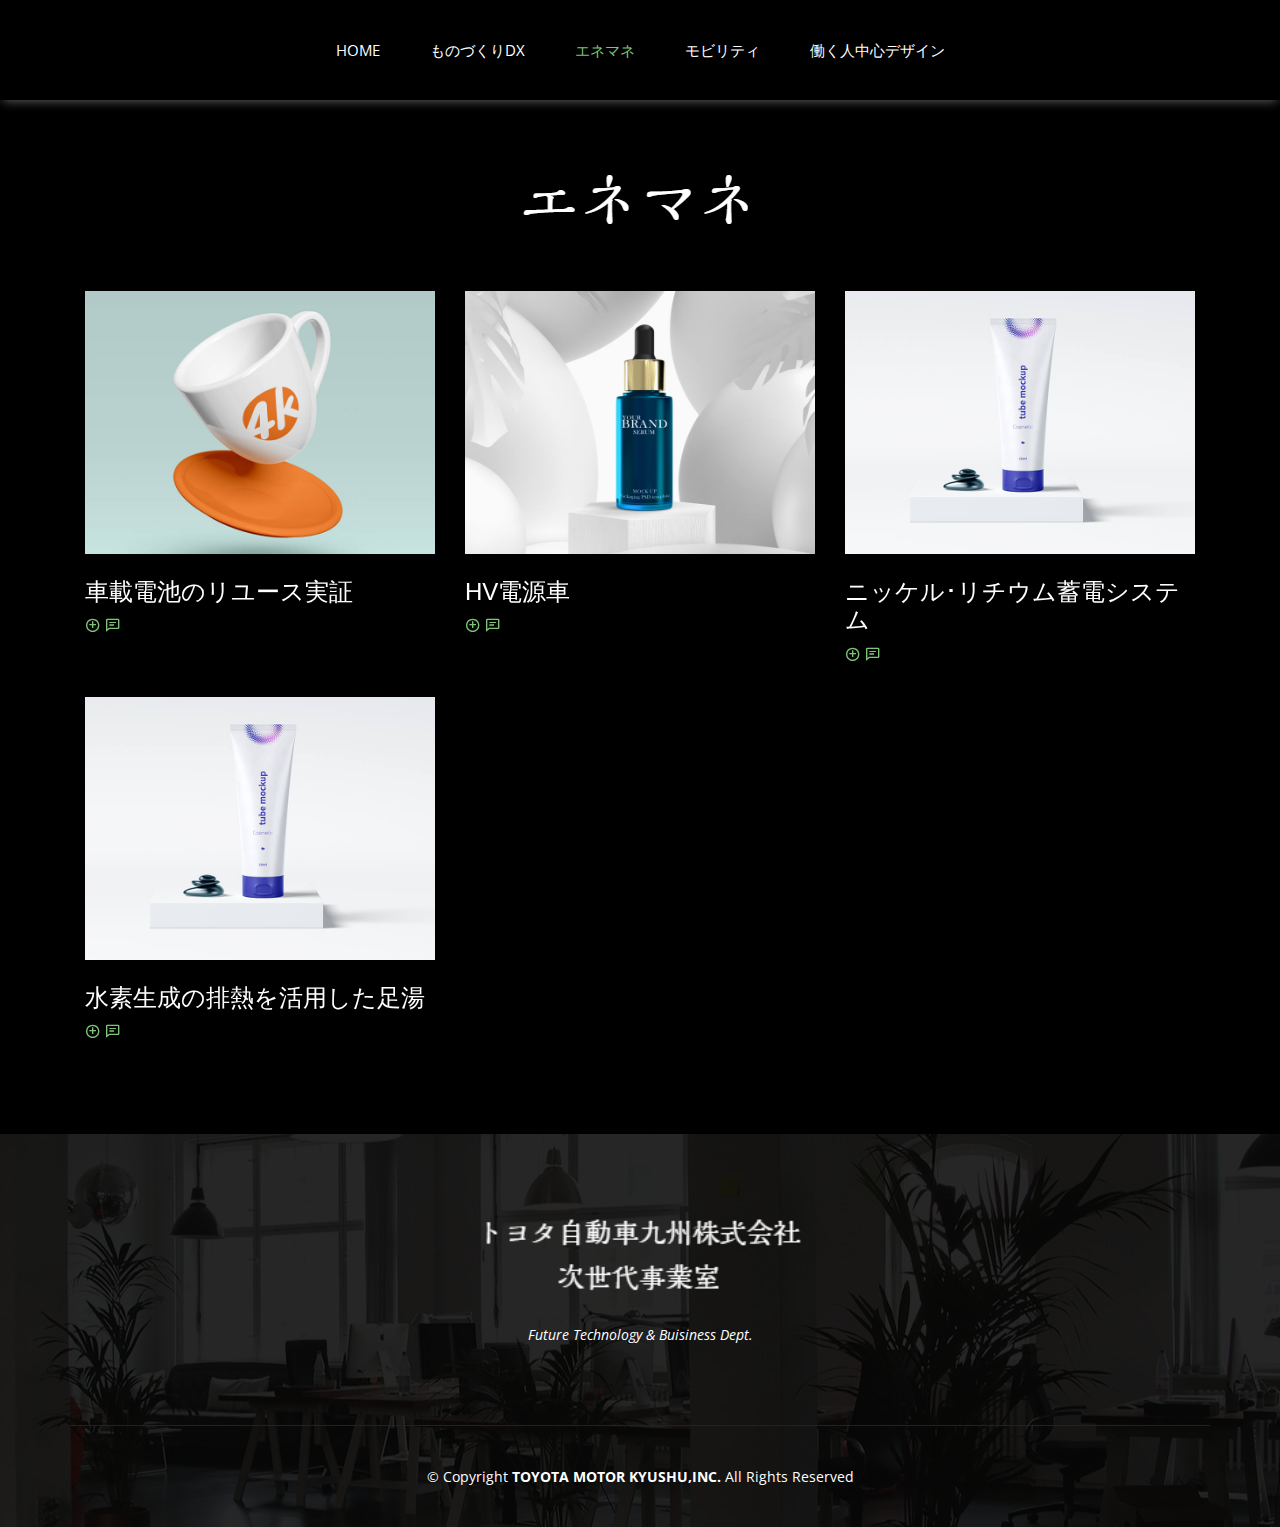
==== energy.html @ 824460d8 "add new file" ====
<!DOCTYPE html>
<html lang="en">

<head>
  <meta charset="utf-8">
  <meta content="width=device-width, initial-scale=1.0" name="viewport">

  <title>TOYOTA MOTOR KYUSHU,INC. Future Technology & Buisiness Dept.</title>
  <meta content="" name="descriptison">
  <meta content="" name="keywords">

  <!-- Favicons -->
  <link href="assets/img/favicon.png" rel="icon">
  <link href="assets/img/apple-touch-icon.png" rel="apple-touch-icon">

  <!-- Google Fonts -->
  <link href="https://fonts.googleapis.com/css?family=Open+Sans:300,300i,400,400i,600,600i,700,700i|Raleway:300,300i,400,400i,500,500i,600,600i,700,700i|Poppins:300,300i,400,400i,500,500i,600,600i,700,700i" rel="stylesheet">

  <!-- Vendor CSS Files -->
  <link href="assets/vendor/bootstrap/css/bootstrap.min.css" rel="stylesheet">
  <link href="assets/vendor/icofont/icofont.min.css" rel="stylesheet">
  <link href="assets/vendor/boxicons/css/boxicons.min.css" rel="stylesheet">
  <link href="assets/vendor/venobox/venobox.css" rel="stylesheet">
  <link href="assets/vendor/owl.carousel/assets/owl.carousel.min.css" rel="stylesheet">
  <link href="assets/vendor/aos/aos.css" rel="stylesheet">

  <!-- Template Main CSS File -->
  <link href="assets/css/style.css" rel="stylesheet">
</head>

<body>
		<!-- ======= Header ======= -->
		<header id="header" class="d-flex align-items-center menubar">
			<div class="container">
				<nav class="nav-menu d-none d-lg-block">
					<ul class="nav-inner">
						<li><a href="index.html">Home</a></li>
						<li><a href="dx.html">ものづくりDX</a></li>
						<li class="active"><a href="energy.html">エネマネ</a></li>
						<li><a href="mobility.html">モビリティ</a></li>
						<li><a href="humandesign.html">働く人中心デザイン</a></li>
					</ul>
				</nav>
			<!-- .nav-menu -->
			</div>
		</header>
		<!-- End Header -->

    <!-- ======= Portfolio Section ======= -->
    <section id="portfolio" class="portfolio">
      <div class="container">

        <div class="section-title">
          <h2 data-aos="fade-up"><img src="assets/img/energy.png" alt=""></h2>
        </div>

        <div class="row portfolio-container" data-aos="fade-up" data-aos-delay="200">

          <div class="col-lg-4 col-md-6 portfolio-item filter-app">
            <img src="assets/img/portfolio/portfolio-1.jpg" class="img-fluid" alt="">
            <div class="portfolio-info">
              <br/>
              <h4 class="center">車載電池のリユース実証</h4>
              <a href="assets/img/portfolio/portfolio-1.jpg" data-gall="portfolioGallery" class="venobox preview-link" title="写真を拡大"><i class="bx bx-plus-circle"></i></a>
              <a href="energy/details-1.html" class="details-link" title="取組詳細"><i class="bx bx-comment-detail"></i></a>
            </div>
          </div>

          <div class="col-lg-4 col-md-6 portfolio-item filter-app">
            <img src="assets/img/portfolio/portfolio-2.jpg" class="img-fluid" alt="">
            <div class="portfolio-info">
              <br/>
              <h4 class="center">HV電源車</h4>
              <a href="assets/img/portfolio/portfolio-2.jpg" data-gall="portfolioGallery" class="venobox preview-link" title="写真を拡大"><i class="bx bx-plus-circle"></i></a>
              <a href="energy/details-2.html" class="details-link" title="取組詳細"><i class="bx bx-comment-detail"></i></a>
            </div>
          </div>

          <div class="col-lg-4 col-md-6 portfolio-item filter-app">
            <img src="assets/img/portfolio/portfolio-3.jpg" class="img-fluid" alt="">
            <div class="portfolio-info">
              <br/>
              <h4 class="center">ニッケル･リチウム蓄電システム</h4>
              <a href="assets/img/portfolio/portfolio-3.jpg" data-gall="portfolioGallery" class="venobox preview-link" title="写真を拡大"><i class="bx bx-plus-circle"></i></a>
              <a href="energy/details-3.html" class="details-link" title="取組詳細"><i class="bx bx-comment-detail"></i></a>
            </div>
          </div>

          <div class="col-lg-4 col-md-6 portfolio-item filter-app">
            <img src="assets/img/portfolio/portfolio-3.jpg" class="img-fluid" alt="">
            <div class="portfolio-info">
              <br/>
              <h4 class="center">水素生成の排熱を活用した足湯</h4>
              <a href="assets/img/portfolio/portfolio-3.jpg" data-gall="portfolioGallery" class="venobox preview-link" title="写真を拡大"><i class="bx bx-plus-circle"></i></a>
              <a href="energy/details-3.html" class="details-link" title="取組詳細"><i class="bx bx-comment-detail"></i></a>
            </div>
          </div>

        </div>
      </div>
    </section>
    <!-- End Portfolio Section -->

		<!-- ======= Footer ======= -->
		<footer id="footer">
			<div class="footer-top">
				<div class="row justify-content-center">
					<div class="col-lg-6">
            <a href="#header" class="scrollto footer-logo"><img src="assets/img/footer-logo.png" alt=""></a>
						<p>Future Technology & Buisiness Dept.</p>
					</div>
				</div>
			</div>
			<div class="container footer-bottom clearfix">
				<div class="copyright">
					&copy; Copyright <strong><span>TOYOTA MOTOR KYUSHU,INC.</span></strong> All Rights Reserved
				</div>
			</div>
		</footer>
		<!-- End Footer -->

  <a href="#" class="back-to-top"><i class="icofont-simple-up"></i></a>

  <!-- Vendor JS Files -->
  <script src="assets/vendor/jquery/jquery.min.js"></script>
  <script src="assets/vendor/bootstrap/js/bootstrap.bundle.min.js"></script>
  <script src="assets/vendor/jquery.easing/jquery.easing.min.js"></script>
  <script src="assets/vendor/php-email-form/validate.js"></script>
  <script src="assets/vendor/jquery-sticky/jquery.sticky.js"></script>
  <script src="assets/vendor/venobox/venobox.min.js"></script>
  <script src="assets/vendor/owl.carousel/owl.carousel.min.js"></script>
  <script src="assets/vendor/isotope-layout/isotope.pkgd.min.js"></script>
  <script src="assets/vendor/aos/aos.js"></script>

  <!-- Template Main JS File -->
  <script src="assets/js/main.js"></script>

</body>

</html>
---- assets/vendor/venobox/venobox.css ----
/* ------ venobox.css --------*/
.vbox-overlay *, .vbox-overlay *:before, .vbox-overlay *:after{
    -webkit-backface-visibility: hidden;
    -webkit-box-sizing:border-box;
    -moz-box-sizing:border-box;
    box-sizing:border-box;
}
.vbox-overlay * { 
    -webkit-backface-visibility: visible;
    backface-visibility: visible;
}
.vbox-overlay{
    display: -webkit-flex;
    display: flex;
    -webkit-flex-direction: column;
    flex-direction: column;
    -webkit-justify-content: center;
    justify-content: center;
    -webkit-align-items: center;
    align-items: center;
    position: fixed;
    left: 0;
    top: 0;
    bottom: 0;
    right: 0;
    z-index: 999999;
}

/* ----- navigation ----- */
.vbox-title{
    width: 100%;
    height: 40px;
    float: left;
    text-align: center;
    line-height: 28px;
    font-size: 12px;
    padding: 6px 50px;
    overflow: hidden;
    position: fixed;
    display: none;
    left: 0;
    z-index: 89;
}
.vbox-close{
    cursor: pointer;
    position: fixed;
    top: -1px;
    right: 0;
    width: 50px;
    height: 40px;
    padding: 6px;
    display: block;
    background-position:10px center;
    overflow: hidden;
    font-size: 24px;
    line-height: 1;
    text-align: center;
    z-index: 99;
}
.vbox-left{
    cursor: pointer;
    position: fixed;
    left: 0;
    height: 40px;
    overflow: hidden;
    line-height: 28px;
    font-size: 12px;
    z-index: 99;
    display: flex;
    align-items:center;
}
.vbox-num{
    display: inline-block;
    margin: 6px 0 6px 15px;
}
/* ----- Social share ----- */
.vbox-share{
    line-height: 28px;
    font-size: 12px;
    overflow: hidden;
    position: fixed;
    left: 0;
    z-index: 98;
    display: flex;
    align-items:center;
    justify-content: center;
    width: 100%;
    text-align: center;
}
.vbox-share svg{
    max-height: 28px;
    width: 28px;
    z-index: 10;
    margin-left: 12px;
    margin-top: 6px;
    margin-bottom: 6px;
    vertical-align: middle;
}


/* ----- navigation ARROWS ----- */
.vbox-next, .vbox-prev{
    position: fixed;
    top: 50%;
    margin-top: -15px;
    overflow: hidden;
    cursor: pointer;
    display: block;
    width: 45px;
    height: 45px;
    z-index: 99;
}
.vbox-next span, .vbox-prev span{
    position: relative;
    width: 20px;
    height: 20px;
    border: 2px solid transparent;
    border-top-color: #B6B6B6;
    border-right-color: #B6B6B6;
    text-indent: -100px;
    position: absolute;
    top: 8px;
    display: block;
}
.vbox-prev{
    left: 15px;
}
.vbox-next{
    right: 15px;
}
.vbox-prev span{
    left: 10px;
    -ms-transform: rotate(-135deg);
    -webkit-transform: rotate(-135deg);
    transform: rotate(-135deg);
}
.vbox-next span{
    -ms-transform: rotate(45deg);
    -webkit-transform: rotate(45deg);
    transform: rotate(45deg);
    right: 10px;
}
/* ------- inline window ------ */
.vbox-inline{
    width: 420px;
    height: 315px;
    height: 70vh;
    padding: 10px;
    background: #fff;
    margin: 0 auto;
    overflow: auto;
    text-align: left;
}
/* ------- Video & iFrames window ------ */
.venoframe{
    max-width: 100%;
    width: 100%;
    border: none;
    width: 100%;
    height: 260px;
    height: 70vh;
}
.venoframe.vbvid{
    height: 260px;
}
@media (min-width: 768px) {
    .venoframe, .vbox-inline{
        width: 90%;
        height: 360px;
        height: 70vh;
    }
    .venoframe.vbvid{
        width: 640px;
        height: 360px;
    }
}
@media (min-width: 992px) {
    .venoframe, .vbox-inline{
        max-width: 1200px;
        width: 80%;
        height: 540px;
        height: 70vh;
    }
    .venoframe.vbvid{
        width: 960px;
        height: 540px;
    }
}
/* 
Please do NOT edit this part! 
or at least read this note: http://i.imgur.com/7C0ws9e.gif
*/
.vbox-open{
    overflow: hidden;
}
.vbox-container{
    position: absolute;
    left: 0;
    right: 0;
    top: 0;
    bottom: 0;
    overflow-x: hidden;
    overflow-y: scroll;
    overflow-scrolling: touch;
    -webkit-overflow-scrolling: touch;
    z-index: 20;
    max-height: 100%;

}

.vbox-content{
    text-align: center;
    float: left;
    width: 100%;
    position: relative;
    overflow: hidden;
    padding: 20px 4%;
}
.vbox-container img{
    max-width: 100%;
    height: auto;
}
.vbox-figlio{
    box-shadow: 0 0 12px rgba(0,0,0,0.19), 0 6px 6px rgba(0,0,0,0.23);
    max-width: 100%;
    text-align: initial;
}
img.vbox-figlio{
    -webkit-user-select: none;
-khtml-user-select: none;
-moz-user-select: none;
-o-user-select: none;
user-select: none;
}
.vbox-content.swipe-left{
    margin-left: -200px !important;
}
.vbox-content.swipe-right{
    margin-left: 200px !important;
}
.vbox-animated{
    webkit-transition: margin 300ms ease-out;
    transition: margin 300ms ease-out;
}

/* ---------- preloader ----------
 * SPINKIT 
 * http://tobiasahlin.com/spinkit/
-------------------------------- */
.sk-double-bounce,.sk-rotating-plane{width:40px;height:40px;margin:40px auto}.sk-rotating-plane{background-color:#333;-webkit-animation:sk-rotatePlane 1.2s infinite ease-in-out;animation:sk-rotatePlane 1.2s infinite ease-in-out}@-webkit-keyframes sk-rotatePlane{0%{-webkit-transform:perspective(120px) rotateX(0) rotateY(0);transform:perspective(120px) rotateX(0) rotateY(0)}50%{-webkit-transform:perspective(120px) rotateX(-180.1deg) rotateY(0);transform:perspective(120px) rotateX(-180.1deg) rotateY(0)}100%{-webkit-transform:perspective(120px) rotateX(-180deg) rotateY(-179.9deg);transform:perspective(120px) rotateX(-180deg) rotateY(-179.9deg)}}@keyframes sk-rotatePlane{0%{-webkit-transform:perspective(120px) rotateX(0) rotateY(0);transform:perspective(120px) rotateX(0) rotateY(0)}50%{-webkit-transform:perspective(120px) rotateX(-180.1deg) rotateY(0);transform:perspective(120px) rotateX(-180.1deg) rotateY(0)}100%{-webkit-transform:perspective(120px) rotateX(-180deg) rotateY(-179.9deg);transform:perspective(120px) rotateX(-180deg) rotateY(-179.9deg)}}.sk-double-bounce{position:relative}.sk-double-bounce .sk-child{width:100%;height:100%;border-radius:50%;background-color:#333;opacity:.6;position:absolute;top:0;left:0;-webkit-animation:sk-doubleBounce 2s infinite ease-in-out;animation:sk-doubleBounce 2s infinite ease-in-out}.sk-chasing-dots .sk-child,.sk-spinner-pulse,.sk-three-bounce .sk-child{background-color:#333;border-radius:100%}.sk-double-bounce .sk-double-bounce2{-webkit-animation-delay:-1s;animation-delay:-1s}@-webkit-keyframes sk-doubleBounce{0%,100%{-webkit-transform:scale(0);transform:scale(0)}50%{-webkit-transform:scale(1);transform:scale(1)}}@keyframes sk-doubleBounce{0%,100%{-webkit-transform:scale(0);transform:scale(0)}50%{-webkit-transform:scale(1);transform:scale(1)}}.sk-wave{margin:40px auto;width:50px;height:40px;text-align:center;font-size:10px}.sk-wave .sk-rect{background-color:#333;height:100%;width:6px;display:inline-block;-webkit-animation:sk-waveStretchDelay 1.2s infinite ease-in-out;animation:sk-waveStretchDelay 1.2s infinite ease-in-out}.sk-wave .sk-rect1{-webkit-animation-delay:-1.2s;animation-delay:-1.2s}.sk-wave .sk-rect2{-webkit-animation-delay:-1.1s;animation-delay:-1.1s}.sk-wave .sk-rect3{-webkit-animation-delay:-1s;animation-delay:-1s}.sk-wave .sk-rect4{-webkit-animation-delay:-.9s;animation-delay:-.9s}.sk-wave .sk-rect5{-webkit-animation-delay:-.8s;animation-delay:-.8s}@-webkit-keyframes sk-waveStretchDelay{0%,100%,40%{-webkit-transform:scaleY(.4);transform:scaleY(.4)}20%{-webkit-transform:scaleY(1);transform:scaleY(1)}}@keyframes sk-waveStretchDelay{0%,100%,40%{-webkit-transform:scaleY(.4);transform:scaleY(.4)}20%{-webkit-transform:scaleY(1);transform:scaleY(1)}}.sk-wandering-cubes{margin:40px auto;width:40px;height:40px;position:relative}.sk-wandering-cubes .sk-cube{background-color:#333;width:10px;height:10px;position:absolute;top:0;left:0;-webkit-animation:sk-wanderingCube 1.8s ease-in-out -1.8s infinite both;animation:sk-wanderingCube 1.8s ease-in-out -1.8s infinite both}.sk-chasing-dots,.sk-spinner-pulse{width:40px;height:40px;margin:40px auto}.sk-wandering-cubes .sk-cube2{-webkit-animation-delay:-.9s;animation-delay:-.9s}@-webkit-keyframes sk-wanderingCube{0%{-webkit-transform:rotate(0);transform:rotate(0)}25%{-webkit-transform:translateX(30px) rotate(-90deg) scale(.5);transform:translateX(30px) rotate(-90deg) scale(.5)}50%{-webkit-transform:translateX(30px) translateY(30px) rotate(-179deg);transform:translateX(30px) translateY(30px) rotate(-179deg)}50.1%{-webkit-transform:translateX(30px) translateY(30px) rotate(-180deg);transform:translateX(30px) translateY(30px) rotate(-180deg)}75%{-webkit-transform:translateX(0) translateY(30px) rotate(-270deg) scale(.5);transform:translateX(0) translateY(30px) rotate(-270deg) scale(.5)}100%{-webkit-transform:rotate(-360deg);transform:rotate(-360deg)}}@keyframes sk-wanderingCube{0%{-webkit-transform:rotate(0);transform:rotate(0)}25%{-webkit-transform:translateX(30px) rotate(-90deg) scale(.5);transform:translateX(30px) rotate(-90deg) scale(.5)}50%{-webkit-transform:translateX(30px) translateY(30px) rotate(-179deg);transform:translateX(30px) translateY(30px) rotate(-179deg)}50.1%{-webkit-transform:translateX(30px) translateY(30px) rotate(-180deg);transform:translateX(30px) translateY(30px) rotate(-180deg)}75%{-webkit-transform:translateX(0) translateY(30px) rotate(-270deg) scale(.5);transform:translateX(0) translateY(30px) rotate(-270deg) scale(.5)}100%{-webkit-transform:rotate(-360deg);transform:rotate(-360deg)}}.sk-spinner-pulse{-webkit-animation:sk-pulseScaleOut 1s infinite ease-in-out;animation:sk-pulseScaleOut 1s infinite ease-in-out}@-webkit-keyframes sk-pulseScaleOut{0%{-webkit-transform:scale(0);transform:scale(0)}100%{-webkit-transform:scale(1);transform:scale(1);opacity:0}}@keyframes sk-pulseScaleOut{0%{-webkit-transform:scale(0);transform:scale(0)}100%{-webkit-transform:scale(1);transform:scale(1);opacity:0}}.sk-chasing-dots{position:relative;text-align:center;-webkit-animation:sk-chasingDotsRotate 2s infinite linear;animation:sk-chasingDotsRotate 2s infinite linear}.sk-chasing-dots .sk-child{width:60%;height:60%;display:inline-block;position:absolute;top:0;-webkit-animation:sk-chasingDotsBounce 2s infinite ease-in-out;animation:sk-chasingDotsBounce 2s infinite ease-in-out}.sk-chasing-dots .sk-dot2{top:auto;bottom:0;-webkit-animation-delay:-1s;animation-delay:-1s}@-webkit-keyframes sk-chasingDotsRotate{100%{-webkit-transform:rotate(360deg);transform:rotate(360deg)}}@keyframes sk-chasingDotsRotate{100%{-webkit-transform:rotate(360deg);transform:rotate(360deg)}}@-webkit-keyframes sk-chasingDotsBounce{0%,100%{-webkit-transform:scale(0);transform:scale(0)}50%{-webkit-transform:scale(1);transform:scale(1)}}@keyframes sk-chasingDotsBounce{0%,100%{-webkit-transform:scale(0);transform:scale(0)}50%{-webkit-transform:scale(1);transform:scale(1)}}.sk-three-bounce{margin:40px auto;width:80px;text-align:center}.sk-three-bounce .sk-child{width:20px;height:20px;display:inline-block;-webkit-animation:sk-three-bounce 1.4s ease-in-out 0s infinite both;animation:sk-three-bounce 1.4s ease-in-out 0s infinite both}.sk-circle .sk-child:before,.sk-fading-circle .sk-circle:before{display:block;border-radius:100%;content:'';background-color:#333}.sk-three-bounce .sk-bounce1{-webkit-animation-delay:-.32s;animation-delay:-.32s}.sk-three-bounce .sk-bounce2{-webkit-animation-delay:-.16s;animation-delay:-.16s}@-webkit-keyframes sk-three-bounce{0%,100%,80%{-webkit-transform:scale(0);transform:scale(0)}40%{-webkit-transform:scale(1);transform:scale(1)}}@keyframes sk-three-bounce{0%,100%,80%{-webkit-transform:scale(0);transform:scale(0)}40%{-webkit-transform:scale(1);transform:scale(1)}}.sk-circle{margin:40px auto;width:40px;height:40px;position:relative}.sk-circle .sk-child{width:100%;height:100%;position:absolute;left:0;top:0}.sk-circle .sk-child:before{margin:0 auto;width:15%;height:15%;-webkit-animation:sk-circleBounceDelay 1.2s infinite ease-in-out both;animation:sk-circleBounceDelay 1.2s infinite ease-in-out both}.sk-circle .sk-circle2{-webkit-transform:rotate(30deg);-ms-transform:rotate(30deg);transform:rotate(30deg)}.sk-circle .sk-circle3{-webkit-transform:rotate(60deg);-ms-transform:rotate(60deg);transform:rotate(60deg)}.sk-circle .sk-circle4{-webkit-transform:rotate(90deg);-ms-transform:rotate(90deg);transform:rotate(90deg)}.sk-circle .sk-circle5{-webkit-transform:rotate(120deg);-ms-transform:rotate(120deg);transform:rotate(120deg)}.sk-circle .sk-circle6{-webkit-transform:rotate(150deg);-ms-transform:rotate(150deg);transform:rotate(150deg)}.sk-circle .sk-circle7{-webkit-transform:rotate(180deg);-ms-transform:rotate(180deg);transform:rotate(180deg)}.sk-circle .sk-circle8{-webkit-transform:rotate(210deg);-ms-transform:rotate(210deg);transform:rotate(210deg)}.sk-circle .sk-circle9{-webkit-transform:rotate(240deg);-ms-transform:rotate(240deg);transform:rotate(240deg)}.sk-circle .sk-circle10{-webkit-transform:rotate(270deg);-ms-transform:rotate(270deg);transform:rotate(270deg)}.sk-circle .sk-circle11{-webkit-transform:rotate(300deg);-ms-transform:rotate(300deg);transform:rotate(300deg)}.sk-circle .sk-circle12{-webkit-transform:rotate(330deg);-ms-transform:rotate(330deg);transform:rotate(330deg)}.sk-circle .sk-circle2:before{-webkit-animation-delay:-1.1s;animation-delay:-1.1s}.sk-circle .sk-circle3:before{-webkit-animation-delay:-1s;animation-delay:-1s}.sk-circle .sk-circle4:before{-webkit-animation-delay:-.9s;animation-delay:-.9s}.sk-circle .sk-circle5:before{-webkit-animation-delay:-.8s;animation-delay:-.8s}.sk-circle .sk-circle6:before{-webkit-animation-delay:-.7s;animation-delay:-.7s}.sk-circle .sk-circle7:before{-webkit-animation-delay:-.6s;animation-delay:-.6s}.sk-circle .sk-circle8:before{-webkit-animation-delay:-.5s;animation-delay:-.5s}.sk-circle .sk-circle9:before{-webkit-animation-delay:-.4s;animation-delay:-.4s}.sk-circle .sk-circle10:before{-webkit-animation-delay:-.3s;animation-delay:-.3s}.sk-circle .sk-circle11:before{-webkit-animation-delay:-.2s;animation-delay:-.2s}.sk-circle .sk-circle12:before{-webkit-animation-delay:-.1s;animation-delay:-.1s}@-webkit-keyframes sk-circleBounceDelay{0%,100%,80%{-webkit-transform:scale(0);transform:scale(0)}40%{-webkit-transform:scale(1);transform:scale(1)}}@keyframes sk-circleBounceDelay{0%,100%,80%{-webkit-transform:scale(0);transform:scale(0)}40%{-webkit-transform:scale(1);transform:scale(1)}}.sk-cube-grid{width:40px;height:40px;margin:40px auto}.sk-cube-grid .sk-cube{width:33.33%;height:33.33%;background-color:#333;float:left;-webkit-animation:sk-cubeGridScaleDelay 1.3s infinite ease-in-out;animation:sk-cubeGridScaleDelay 1.3s infinite ease-in-out}.sk-cube-grid .sk-cube1{-webkit-animation-delay:.2s;animation-delay:.2s}.sk-cube-grid .sk-cube2{-webkit-animation-delay:.3s;animation-delay:.3s}.sk-cube-grid .sk-cube3{-webkit-animation-delay:.4s;animation-delay:.4s}.sk-cube-grid .sk-cube4{-webkit-animation-delay:.1s;animation-delay:.1s}.sk-cube-grid .sk-cube5{-webkit-animation-delay:.2s;animation-delay:.2s}.sk-cube-grid .sk-cube6{-webkit-animation-delay:.3s;animation-delay:.3s}.sk-cube-grid .sk-cube7{-webkit-animation-delay:0ms;animation-delay:0ms}.sk-cube-grid .sk-cube8{-webkit-animation-delay:.1s;animation-delay:.1s}.sk-cube-grid .sk-cube9{-webkit-animation-delay:.2s;animation-delay:.2s}@-webkit-keyframes sk-cubeGridScaleDelay{0%,100%,70%{-webkit-transform:scale3D(1,1,1);transform:scale3D(1,1,1)}35%{-webkit-transform:scale3D(0,0,1);transform:scale3D(0,0,1)}}@keyframes sk-cubeGridScaleDelay{0%,100%,70%{-webkit-transform:scale3D(1,1,1);transform:scale3D(1,1,1)}35%{-webkit-transform:scale3D(0,0,1);transform:scale3D(0,0,1)}}.sk-fading-circle{margin:40px auto;width:40px;height:40px;position:relative}.sk-fading-circle .sk-circle{width:100%;height:100%;position:absolute;left:0;top:0}.sk-fading-circle .sk-circle:before{margin:0 auto;width:15%;height:15%;-webkit-animation:sk-circleFadeDelay 1.2s infinite ease-in-out both;animation:sk-circleFadeDelay 1.2s infinite ease-in-out both}.sk-fading-circle .sk-circle2{-webkit-transform:rotate(30deg);-ms-transform:rotate(30deg);transform:rotate(30deg)}.sk-fading-circle .sk-circle3{-webkit-transform:rotate(60deg);-ms-transform:rotate(60deg);transform:rotate(60deg)}.sk-fading-circle .sk-circle4{-webkit-transform:rotate(90deg);-ms-transform:rotate(90deg);transform:rotate(90deg)}.sk-fading-circle .sk-circle5{-webkit-transform:rotate(120deg);-ms-transform:rotate(120deg);transform:rotate(120deg)}.sk-fading-circle .sk-circle6{-webkit-transform:rotate(150deg);-ms-transform:rotate(150deg);transform:rotate(150deg)}.sk-fading-circle .sk-circle7{-webkit-transform:rotate(180deg);-ms-transform:rotate(180deg);transform:rotate(180deg)}.sk-fading-circle .sk-circle8{-webkit-transform:rotate(210deg);-ms-transform:rotate(210deg);transform:rotate(210deg)}.sk-fading-circle .sk-circle9{-webkit-transform:rotate(240deg);-ms-transform:rotate(240deg);transform:rotate(240deg)}.sk-fading-circle .sk-circle10{-webkit-transform:rotate(270deg);-ms-transform:rotate(270deg);transform:rotate(270deg)}.sk-fading-circle .sk-circle11{-webkit-transform:rotate(300deg);-ms-transform:rotate(300deg);transform:rotate(300deg)}.sk-fading-circle .sk-circle12{-webkit-transform:rotate(330deg);-ms-transform:rotate(330deg);transform:rotate(330deg)}.sk-fading-circle .sk-circle2:before{-webkit-animation-delay:-1.1s;animation-delay:-1.1s}.sk-fading-circle .sk-circle3:before{-webkit-animation-delay:-1s;animation-delay:-1s}.sk-fading-circle .sk-circle4:before{-webkit-animation-delay:-.9s;animation-delay:-.9s}.sk-fading-circle .sk-circle5:before{-webkit-animation-delay:-.8s;animation-delay:-.8s}.sk-fading-circle .sk-circle6:before{-webkit-animation-delay:-.7s;animation-delay:-.7s}.sk-fading-circle .sk-circle7:before{-webkit-animation-delay:-.6s;animation-delay:-.6s}.sk-fading-circle .sk-circle8:before{-webkit-animation-delay:-.5s;animation-delay:-.5s}.sk-fading-circle .sk-circle9:before{-webkit-animation-delay:-.4s;animation-delay:-.4s}.sk-fading-circle .sk-circle10:before{-webkit-animation-delay:-.3s;animation-delay:-.3s}.sk-fading-circle .sk-circle11:before{-webkit-animation-delay:-.2s;animation-delay:-.2s}.sk-fading-circle .sk-circle12:before{-webkit-animation-delay:-.1s;animation-delay:-.1s}@-webkit-keyframes sk-circleFadeDelay{0%,100%,39%{opacity:0}40%{opacity:1}}@keyframes sk-circleFadeDelay{0%,100%,39%{opacity:0}40%{opacity:1}}.sk-folding-cube{margin:40px auto;width:40px;height:40px;position:relative;-webkit-transform:rotateZ(45deg);transform:rotateZ(45deg)}.sk-folding-cube .sk-cube{float:left;width:50%;height:50%;position:relative;-webkit-transform:scale(1.1);-ms-transform:scale(1.1);transform:scale(1.1)}.sk-folding-cube .sk-cube:before{content:'';position:absolute;top:0;left:0;width:100%;height:100%;background-color:#333;-webkit-animation:sk-foldCubeAngle 2.4s infinite linear both;animation:sk-foldCubeAngle 2.4s infinite linear both;-webkit-transform-origin:100% 100%;-ms-transform-origin:100% 100%;transform-origin:100% 100%}.sk-folding-cube .sk-cube2{-webkit-transform:scale(1.1) rotateZ(90deg);transform:scale(1.1) rotateZ(90deg)}.sk-folding-cube .sk-cube3{-webkit-transform:scale(1.1) rotateZ(180deg);transform:scale(1.1) rotateZ(180deg)}.sk-folding-cube .sk-cube4{-webkit-transform:scale(1.1) rotateZ(270deg);transform:scale(1.1) rotateZ(270deg)}.sk-folding-cube .sk-cube2:before{-webkit-animation-delay:.3s;animation-delay:.3s}.sk-folding-cube .sk-cube3:before{-webkit-animation-delay:.6s;animation-delay:.6s}.sk-folding-cube .sk-cube4:before{-webkit-animation-delay:.9s;animation-delay:.9s}@-webkit-keyframes sk-foldCubeAngle{0%,10%{-webkit-transform:perspective(140px) rotateX(-180deg);transform:perspective(140px) rotateX(-180deg);opacity:0}25%,75%{-webkit-transform:perspective(140px) rotateX(0);transform:perspective(140px) rotateX(0);opacity:1}100%,90%{-webkit-transform:perspective(140px) rotateY(180deg);transform:perspective(140px) rotateY(180deg);opacity:0}}@keyframes sk-foldCubeAngle{0%,10%{-webkit-transform:perspective(140px) rotateX(-180deg);transform:perspective(140px) rotateX(-180deg);opacity:0}25%,75%{-webkit-transform:perspective(140px) rotateX(0);transform:perspective(140px) rotateX(0);opacity:1}100%,90%{-webkit-transform:perspective(140px) rotateY(180deg);transform:perspective(140px) rotateY(180deg);opacity:0}}
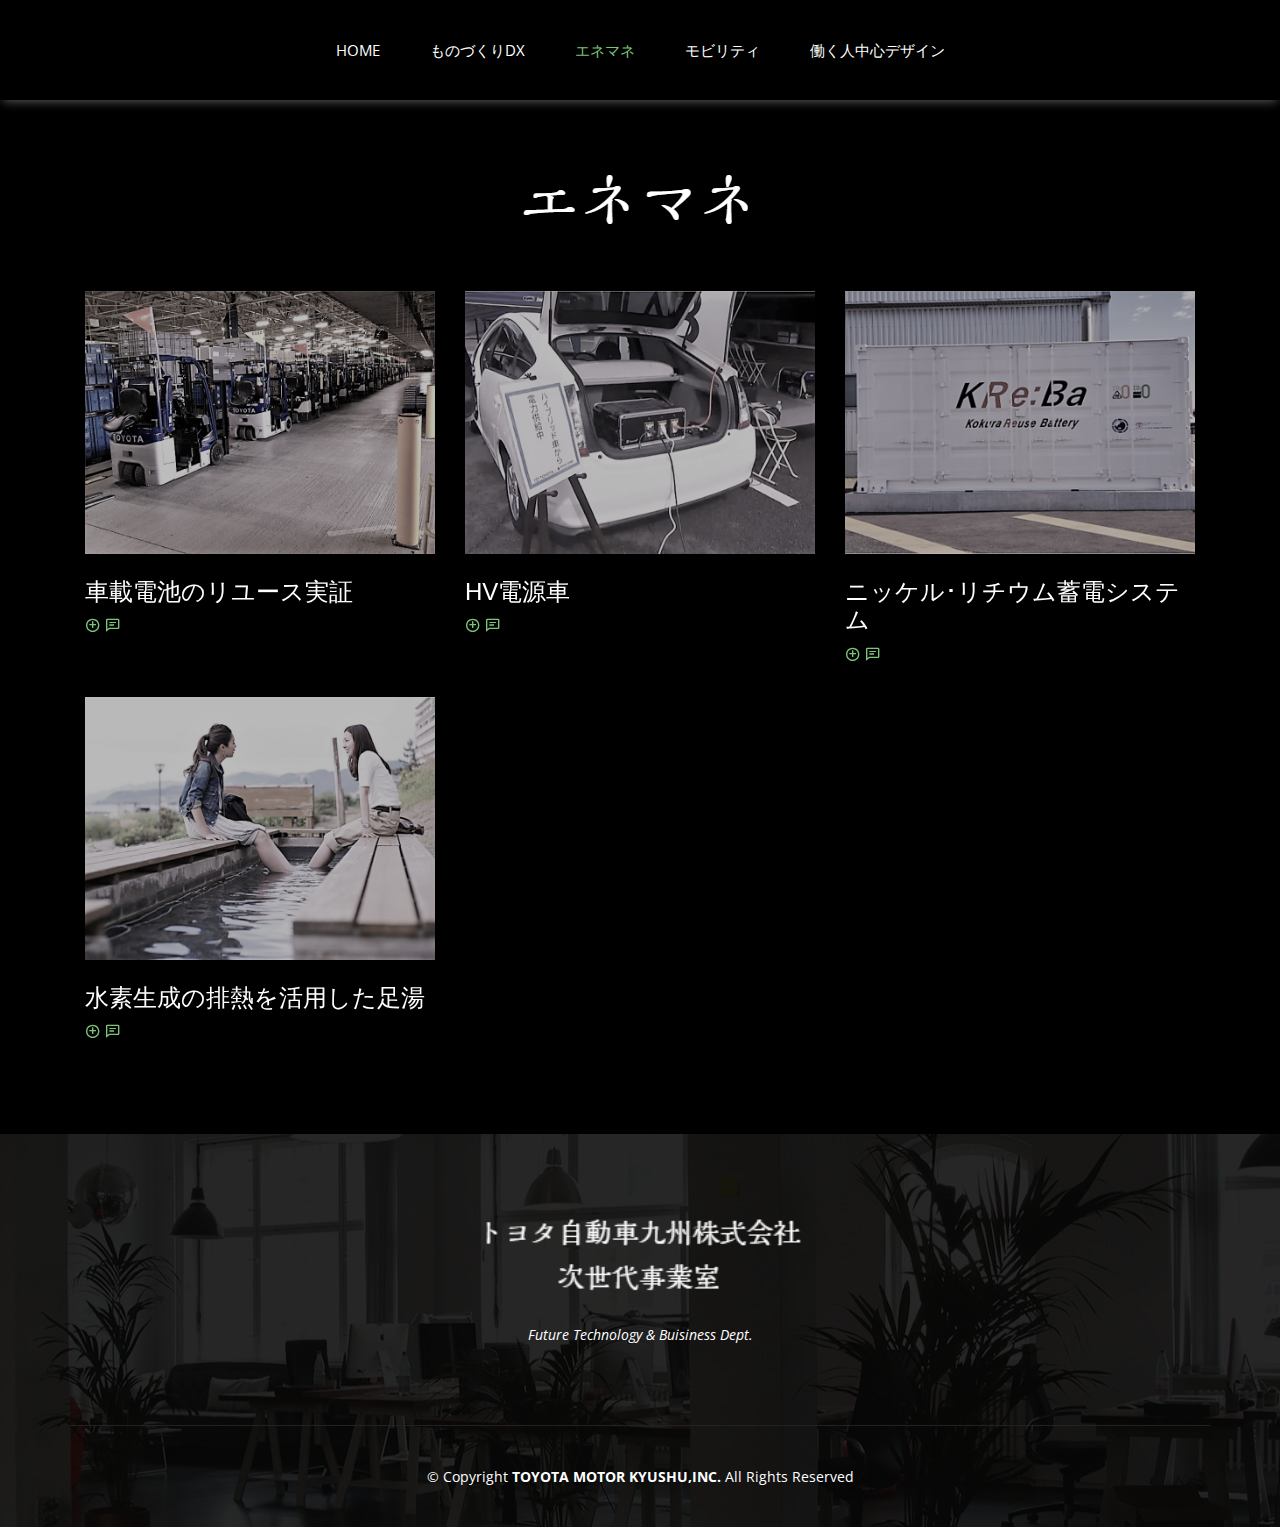
==== commit e704ed07: "add files" ====
--- a/energy.html
+++ b/energy.html
@@ -57,41 +57,41 @@
         <div class="row portfolio-container" data-aos="fade-up" data-aos-delay="200">
 
           <div class="col-lg-4 col-md-6 portfolio-item filter-app">
-            <img src="assets/img/portfolio/portfolio-1.jpg" class="img-fluid" alt="">
+            <img src="assets/img/energy/rift.png" class="img-fluid" alt="">
             <div class="portfolio-info">
               <br/>
               <h4 class="center">車載電池のリユース実証</h4>
-              <a href="assets/img/portfolio/portfolio-1.jpg" data-gall="portfolioGallery" class="venobox preview-link" title="写真を拡大"><i class="bx bx-plus-circle"></i></a>
+              <a href="assets/img/energy/rift.png" data-gall="portfolioGallery" class="venobox preview-link" title="写真を拡大"><i class="bx bx-plus-circle"></i></a>
               <a href="energy/details-1.html" class="details-link" title="取組詳細"><i class="bx bx-comment-detail"></i></a>
             </div>
           </div>
 
           <div class="col-lg-4 col-md-6 portfolio-item filter-app">
-            <img src="assets/img/portfolio/portfolio-2.jpg" class="img-fluid" alt="">
+            <img src="assets/img/energy/小国町.png" class="img-fluid" alt="">
             <div class="portfolio-info">
               <br/>
               <h4 class="center">HV電源車</h4>
-              <a href="assets/img/portfolio/portfolio-2.jpg" data-gall="portfolioGallery" class="venobox preview-link" title="写真を拡大"><i class="bx bx-plus-circle"></i></a>
+              <a href="assets/img/energy/小国町.png" data-gall="portfolioGallery" class="venobox preview-link" title="写真を拡大"><i class="bx bx-plus-circle"></i></a>
               <a href="energy/details-2.html" class="details-link" title="取組詳細"><i class="bx bx-comment-detail"></i></a>
             </div>
           </div>
 
           <div class="col-lg-4 col-md-6 portfolio-item filter-app">
-            <img src="assets/img/portfolio/portfolio-3.jpg" class="img-fluid" alt="">
+            <img src="assets/img/energy/kreba.png" class="img-fluid" alt="">
             <div class="portfolio-info">
               <br/>
               <h4 class="center">ニッケル･リチウム蓄電システム</h4>
-              <a href="assets/img/portfolio/portfolio-3.jpg" data-gall="portfolioGallery" class="venobox preview-link" title="写真を拡大"><i class="bx bx-plus-circle"></i></a>
+              <a href="assets/img/energy/kreba.png" data-gall="portfolioGallery" class="venobox preview-link" title="写真を拡大"><i class="bx bx-plus-circle"></i></a>
               <a href="energy/details-3.html" class="details-link" title="取組詳細"><i class="bx bx-comment-detail"></i></a>
             </div>
           </div>
 
           <div class="col-lg-4 col-md-6 portfolio-item filter-app">
-            <img src="assets/img/portfolio/portfolio-3.jpg" class="img-fluid" alt="">
+            <img src="assets/img/energy/足湯.png" class="img-fluid" alt="">
             <div class="portfolio-info">
               <br/>
               <h4 class="center">水素生成の排熱を活用した足湯</h4>
-              <a href="assets/img/portfolio/portfolio-3.jpg" data-gall="portfolioGallery" class="venobox preview-link" title="写真を拡大"><i class="bx bx-plus-circle"></i></a>
+              <a href="assets/img/energy/足湯.png" data-gall="portfolioGallery" class="venobox preview-link" title="写真を拡大"><i class="bx bx-plus-circle"></i></a>
               <a href="energy/details-3.html" class="details-link" title="取組詳細"><i class="bx bx-comment-detail"></i></a>
             </div>
           </div>
